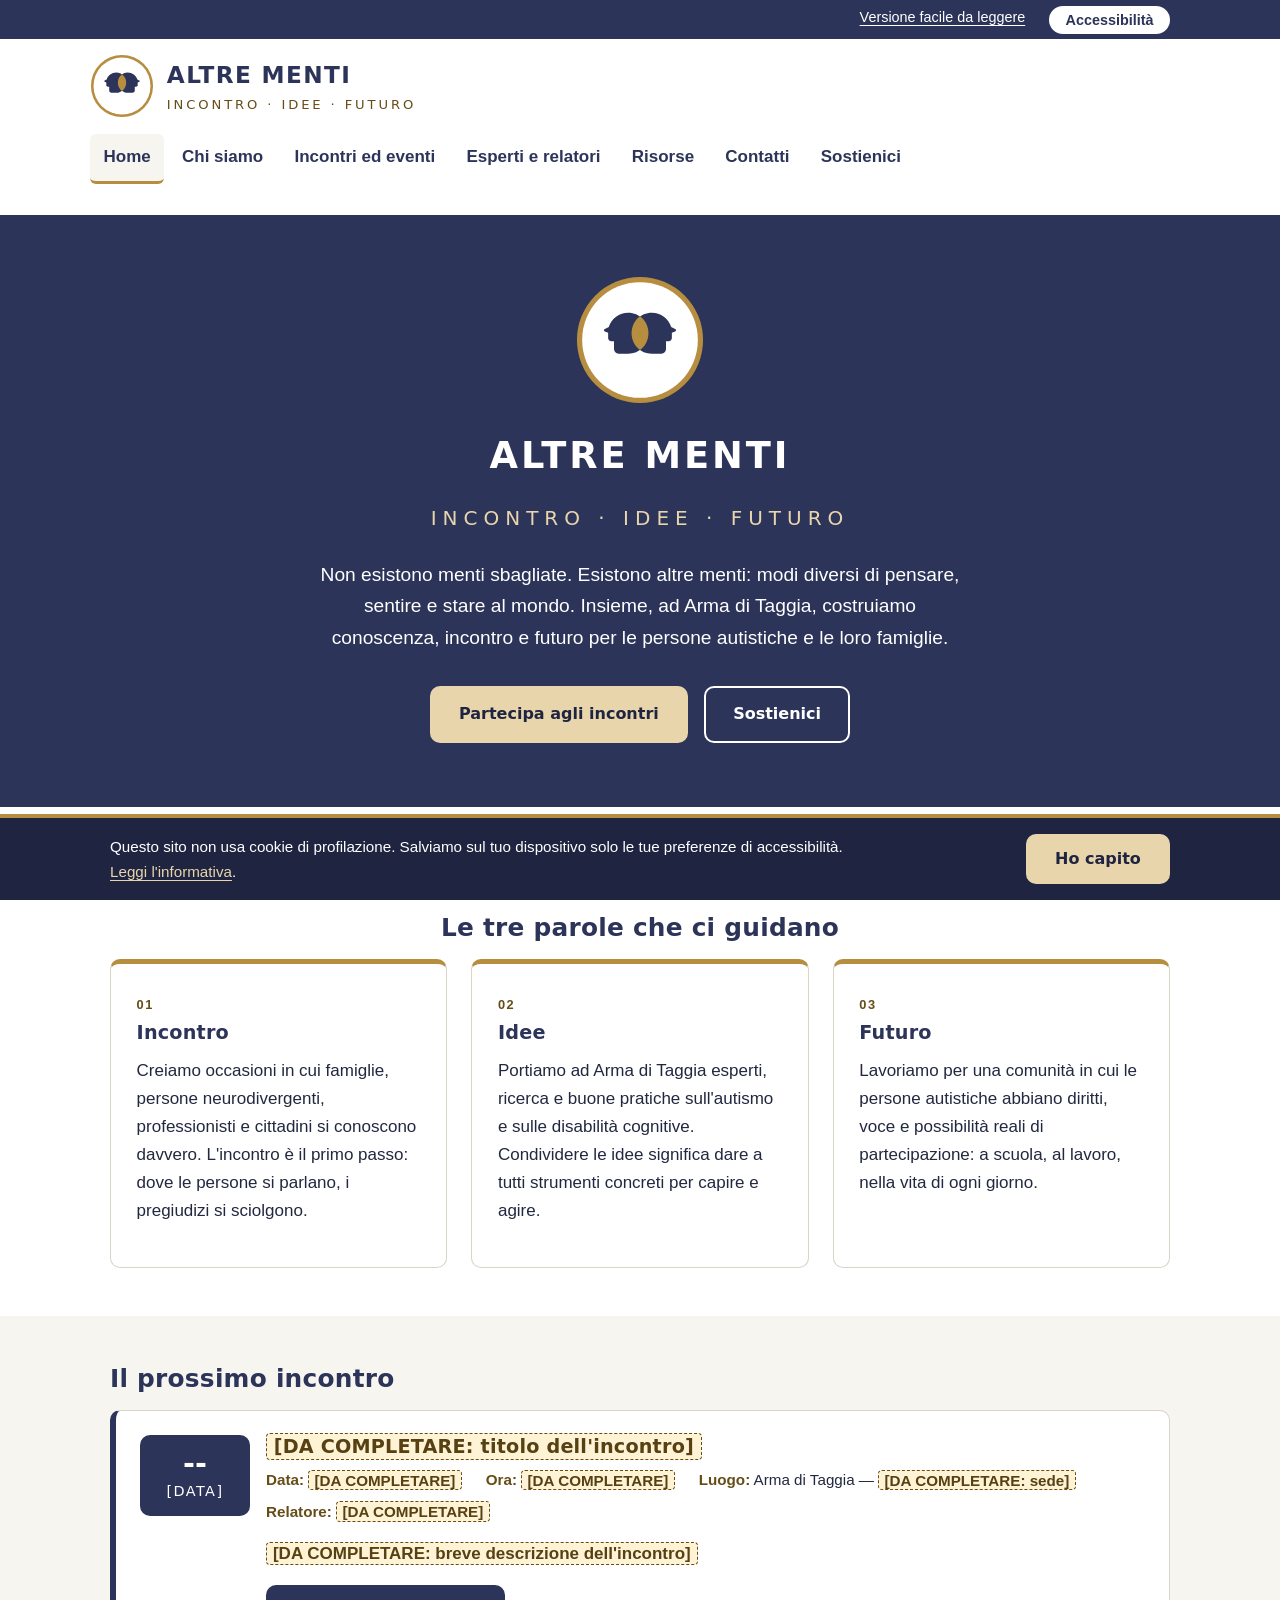
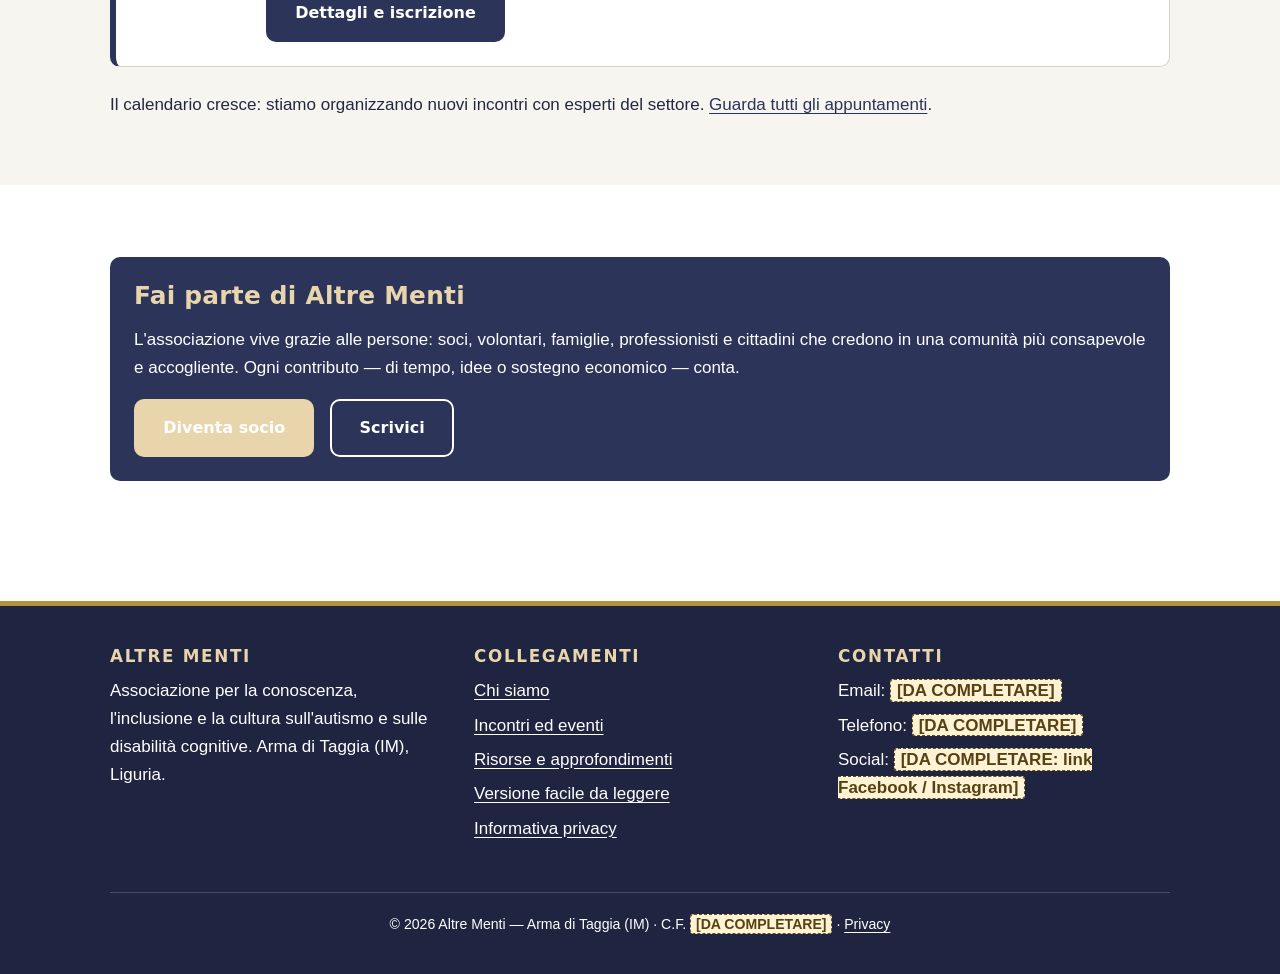
==== index.html @ 9247afe8 "Add files via upload" ====
<!DOCTYPE html>
<html lang="it">
<head>
  <meta charset="UTF-8">
  <meta name="viewport" content="width=device-width, initial-scale=1">
  <title>Altre Menti — Associazione per l'autismo ad Arma di Taggia (Imperia)</title>
  <meta name="description" content="Altre Menti è un'associazione di Arma di Taggia (Imperia, Liguria) che promuove conoscenza, inclusione e cultura sull'autismo e sulle disabilità cognitive. Incontri con esperti, risorse per famiglie, comunità.">
  <link rel="stylesheet" href="assets/style.css">
  <link rel="icon" href="assets/logo.svg" type="image/svg+xml">
  <script type="application/ld+json">
  {
    "@context": "https://schema.org",
    "@type": "NGO",
    "name": "Altre Menti",
    "slogan": "Incontro · Idee · Futuro",
    "description": "Associazione che promuove conoscenza, inclusione e cultura sull'autismo e sulle disabilità cognitive ad Arma di Taggia (Imperia, Liguria).",
    "founder": { "@type": "Person", "name": "Barbara Brugnolo" },
    "address": {
      "@type": "PostalAddress",
      "addressLocality": "Arma di Taggia",
      "addressRegion": "Liguria",
      "postalCode": "18018",
      "addressCountry": "IT"
    },
    "areaServed": ["Arma di Taggia", "Taggia", "Imperia", "Sanremo", "Liguria"],
    "email": "[DA COMPLETARE]",
    "url": "[DA COMPLETARE: indirizzo del sito]"
  }
  </script>
</head>
<body>
<a class="salta-contenuto" href="#contenuto">Salta al contenuto principale</a>

<header class="sito">
  <div class="barra-utilita">
    <div class="contenitore">
      <a href="facile-da-leggere.html">Versione facile da leggere</a>
      <button id="apri-a11y" class="apri-a11y" aria-expanded="false" aria-controls="pannello-a11y">Accessibilità</button>
    </div>
  </div>
  <div class="contenitore intestazione">
    <a class="marchio" href="index.html">
      <img class="logo-header" src="assets/logo.svg" alt="" width="64" height="64">
      <span class="nome">Altre Menti<span class="payoff">Incontro · Idee · Futuro</span></span>
    </a>
    <button id="apri-menu" class="apri-menu" aria-expanded="false" aria-controls="nav-principale">Menu ☰</button>
    <nav id="nav-principale" class="principale" aria-label="Navigazione principale">
      <ul>
        <li><a href="index.html" aria-current="page">Home</a></li>
        <li><a href="chi-siamo.html">Chi siamo</a></li>
        <li><a href="incontri.html">Incontri ed eventi</a></li>
        <li><a href="esperti.html">Esperti e relatori</a></li>
        <li><a href="risorse.html">Risorse</a></li>
        <li><a href="contatti.html">Contatti</a></li>
        <li><a href="sostieni.html">Sostienici</a></li>
      </ul>
    </nav>
  </div>
</header>

<main id="contenuto">

  <section class="hero" aria-labelledby="titolo-hero">
    <div class="contenitore">
      <img src="assets/logo.svg" alt="" width="130" height="130">
      <h1 id="titolo-hero">Altre Menti</h1>
      <p class="payoff-hero">Incontro · Idee · Futuro</p>
      <p class="manifesto">Non esistono menti sbagliate. Esistono altre menti: modi diversi di pensare, sentire e stare al mondo. Insieme, ad Arma di Taggia, costruiamo conoscenza, incontro e futuro per le persone autistiche e le loro famiglie.</p>
      <div class="azioni">
        <a class="btn btn-oro" href="incontri.html">Partecipa agli incontri</a>
        <a class="btn btn-contorno" href="sostieni.html">Sostienici</a>
      </div>
    </div>
  </section>

  <section class="blocco" aria-labelledby="titolo-pilastri">
    <div class="contenitore">
      <div class="divisore" aria-hidden="true"><span></span><span></span><span></span></div>
      <h2 id="titolo-pilastri" style="text-align:center">Le tre parole che ci guidano</h2>
      <div class="griglia-3">
        <article class="scheda">
          <span class="etichetta">01</span>
          <h3>Incontro</h3>
          <p>Creiamo occasioni in cui famiglie, persone neurodivergenti, professionisti e cittadini si conoscono davvero. L'incontro è il primo passo: dove le persone si parlano, i pregiudizi si sciolgono.</p>
        </article>
        <article class="scheda">
          <span class="etichetta">02</span>
          <h3>Idee</h3>
          <p>Portiamo ad Arma di Taggia esperti, ricerca e buone pratiche sull'autismo e sulle disabilità cognitive. Condividere le idee significa dare a tutti strumenti concreti per capire e agire.</p>
        </article>
        <article class="scheda">
          <span class="etichetta">03</span>
          <h3>Futuro</h3>
          <p>Lavoriamo per una comunità in cui le persone autistiche abbiano diritti, voce e possibilità reali di partecipazione: a scuola, al lavoro, nella vita di ogni giorno.</p>
        </article>
      </div>
    </div>
  </section>

  <section class="blocco alterna" aria-labelledby="titolo-prossimo">
    <div class="contenitore">
      <h2 id="titolo-prossimo">Il prossimo incontro</h2>
      <article class="evento">
        <p class="data-evento" aria-hidden="true"><span class="giorno">--</span><span class="mese">[data]</span></p>
        <div>
          <h3><mark class="segnaposto">[DA COMPLETARE: titolo dell'incontro]</mark></h3>
          <ul class="dettagli-evento">
            <li><strong>Data:</strong> <mark class="segnaposto">[DA COMPLETARE]</mark></li>
            <li><strong>Ora:</strong> <mark class="segnaposto">[DA COMPLETARE]</mark></li>
            <li><strong>Luogo:</strong> Arma di Taggia — <mark class="segnaposto">[DA COMPLETARE: sede]</mark></li>
            <li><strong>Relatore:</strong> <mark class="segnaposto">[DA COMPLETARE]</mark></li>
          </ul>
          <p><mark class="segnaposto">[DA COMPLETARE: breve descrizione dell'incontro]</mark></p>
          <a class="btn btn-blu" href="incontri.html">Dettagli e iscrizione</a>
        </div>
      </article>
      <p>Il calendario cresce: stiamo organizzando nuovi incontri con esperti del settore. <a href="incontri.html">Guarda tutti gli appuntamenti</a>.</p>
    </div>
  </section>

  <section class="blocco" aria-labelledby="titolo-cta">
    <div class="contenitore">
      <div class="riquadro-blu">
        <h2 id="titolo-cta">Fai parte di Altre Menti</h2>
        <p>L'associazione vive grazie alle persone: soci, volontari, famiglie, professionisti e cittadini che credono in una comunità più consapevole e accogliente. Ogni contributo — di tempo, idee o sostegno economico — conta.</p>
        <div class="azioni" style="display:flex;gap:1rem;flex-wrap:wrap">
          <a class="btn btn-oro" href="sostieni.html">Diventa socio</a>
          <a class="btn btn-contorno" href="contatti.html">Scrivici</a>
        </div>
      </div>
    </div>
  </section>

</main>

<footer class="sito">
  <div class="contenitore">
    <div class="colonne-footer">
      <div>
        <h2>Altre Menti</h2>
        <p>Associazione per la conoscenza, l'inclusione e la cultura sull'autismo e sulle disabilità cognitive. Arma di Taggia (IM), Liguria.</p>
      </div>
      <div>
        <h2>Collegamenti</h2>
        <ul>
          <li><a href="chi-siamo.html">Chi siamo</a></li>
          <li><a href="incontri.html">Incontri ed eventi</a></li>
          <li><a href="risorse.html">Risorse e approfondimenti</a></li>
          <li><a href="facile-da-leggere.html">Versione facile da leggere</a></li>
          <li><a href="privacy.html">Informativa privacy</a></li>
        </ul>
      </div>
      <div>
        <h2>Contatti</h2>
        <ul>
          <li>Email: <mark class="segnaposto">[DA COMPLETARE]</mark></li>
          <li>Telefono: <mark class="segnaposto">[DA COMPLETARE]</mark></li>
          <li>Social: <mark class="segnaposto">[DA COMPLETARE: link Facebook / Instagram]</mark></li>
        </ul>
      </div>
    </div>
    <p class="legale">© <span class="anno-corrente">2026</span> Altre Menti — Arma di Taggia (IM) · C.F. <mark class="segnaposto">[DA COMPLETARE]</mark> · <a href="privacy.html">Privacy</a></p>
  </div>
</footer>

<div id="pannello-a11y" class="pannello-a11y" role="dialog" aria-label="Impostazioni di accessibilità" hidden tabindex="-1">
  <button id="chiudi-a11y" class="chiudi-a11y" aria-label="Chiudi il pannello accessibilità">✕</button>
  <h2>Accessibilità</h2>
  <p>Regola il sito secondo le tue preferenze. Le scelte vengono ricordate.</p>
  <div class="gruppo" role="group" aria-label="Dimensione del testo">
    <span>Dimensione del testo</span>
    <button class="opzione" data-testo="0" aria-pressed="true">Normale</button>
    <button class="opzione" data-testo="1" aria-pressed="false">Grande</button>
    <button class="opzione" data-testo="2" aria-pressed="false">Molto grande</button>
  </div>
  <div class="gruppo" role="group" aria-label="Contrasto">
    <span>Contrasto</span>
    <button class="opzione" data-contrasto aria-pressed="false">Alto contrasto</button>
  </div>
  <div class="gruppo" role="group" aria-label="Animazioni">
    <span>Animazioni</span>
    <button class="opzione" data-animazioni aria-pressed="false">Riduci animazioni</button>
  </div>
  <p><a href="facile-da-leggere.html">Vai alla versione facile da leggere</a></p>
</div>

<div id="banner-cookie" class="banner-cookie" role="region" aria-label="Informativa cookie" hidden>
  <div class="contenitore">
    <p>Questo sito non usa cookie di profilazione. Salviamo sul tuo dispositivo solo le tue preferenze di accessibilità. <a href="privacy.html">Leggi l'informativa</a>.</p>
    <button id="accetta-cookie" class="btn btn-oro">Ho capito</button>
  </div>
</div>

<script src="assets/main.js"></script>
</body>
</html>
---- assets/style.css ----
/* ============================================================
   ALTRE MENTI — Foglio di stile
   Palette: blu notte #2C3459 · oro #B78D3F · bianco #FFFFFF
   Accessibilità: WCAG 2.1 AA, contrasto testo AAA.
   Nota: nessun webfont esterno (velocità + privacy).
   ============================================================ */

:root {
  --blu: #2C3459;
  --blu-scuro: #1F2540;
  --oro: #B78D3F;          /* solo decorativo o testo grande su blu */
  --oro-testo: #664C17;    /* variante scura per testo: ≥7:1 anche su --carta (AAA) */
  --bianco: #FFFFFF;
  --carta: #F7F5F0;
  --testo: #22283F;        /* contrasto su bianco ≈ 13:1 (AAA) */
  --testo-inverso: #FFFFFF;
  --bordo: #D8D4CA;
  --errore: #A4232B;
  --ok: #1E6B3A;
  --focus: #B78D3F;
  --font-titoli: "Avenir Next", "Montserrat", "Century Gothic", "Segoe UI", system-ui, sans-serif;
  --font-testo: -apple-system, BlinkMacSystemFont, "Segoe UI", Roboto, "Helvetica Neue", Arial, sans-serif;
  --raggio: 10px;
}

/* ---------- Preferenze di accessibilità (classi su <html>) ---------- */
html.font-grande { font-size: 115%; }
html.font-molto-grande { font-size: 130%; }

html.alto-contrasto {
  --blu: #000000;
  --blu-scuro: #000000;
  --oro: #6B4E12;
  --oro-testo: #5A420E;
  --carta: #FFFFFF;
  --testo: #000000;
  --bordo: #000000;
  --focus: #0000CC;
}
html.alto-contrasto a { text-decoration: underline; }
html.alto-contrasto img.logo-header { filter: grayscale(1) contrast(1.4); }

html.riduci-animazioni *,
html.riduci-animazioni *::before,
html.riduci-animazioni *::after {
  animation: none !important;
  transition: none !important;
  scroll-behavior: auto !important;
}
@media (prefers-reduced-motion: reduce) {
  *, *::before, *::after {
    animation: none !important;
    transition: none !important;
    scroll-behavior: auto !important;
  }
}

/* ---------- Base ---------- */
* { box-sizing: border-box; margin: 0; padding: 0; }
html { scroll-behavior: smooth; }
body {
  font-family: var(--font-testo);
  font-size: 1.0625rem;
  line-height: 1.65;
  color: var(--testo);
  background: var(--bianco);
}
h1, h2, h3, h4 {
  font-family: var(--font-titoli);
  color: var(--blu);
  line-height: 1.25;
  margin-bottom: 0.6em;
  letter-spacing: 0.01em;
}
h1 { font-size: 2rem; }
h2 { font-size: 1.55rem; }
h3 { font-size: 1.2rem; }
p, ul, ol { margin-bottom: 1em; }
main ul, main ol { padding-left: 1.4em; }
a { color: var(--blu); text-underline-offset: 3px; }
a:hover { color: var(--oro-testo); }
img { max-width: 100%; height: auto; }
strong { color: var(--blu); }

/* Focus visibile ovunque (tastiera) */
:focus-visible {
  outline: 3px solid var(--focus);
  outline-offset: 3px;
  border-radius: 2px;
}

/* Solo screen reader */
.sr-only {
  position: absolute; width: 1px; height: 1px;
  padding: 0; margin: -1px; overflow: hidden;
  clip: rect(0 0 0 0); white-space: nowrap; border: 0;
}

/* Salta al contenuto */
.salta-contenuto {
  position: absolute; left: -9999px; top: 0;
  background: var(--blu); color: var(--bianco);
  padding: 0.8em 1.2em; z-index: 200; border-radius: 0 0 var(--raggio) 0;
}
.salta-contenuto:focus { left: 0; }

.contenitore { max-width: 1100px; margin: 0 auto; padding: 0 1.25rem; }

/* ---------- Header ---------- */
header.sito {
  background: var(--bianco);
  border-bottom: 4px solid var(--blu);
}
.barra-utilita {
  background: var(--blu);
  color: var(--bianco);
  font-size: 0.9rem;
  padding: 0.35rem 0;
}
.barra-utilita .contenitore {
  display: flex; justify-content: flex-end; gap: 1.5rem; flex-wrap: wrap;
}
.barra-utilita a { color: var(--bianco); }
.barra-utilita a:hover { color: #E8D5AC; }

.intestazione {
  display: flex; align-items: center; justify-content: space-between;
  gap: 1rem; padding: 0.9rem 0; flex-wrap: wrap;
}
.marchio { display: flex; align-items: center; gap: 0.8rem; text-decoration: none; }
.marchio img { width: 64px; height: 64px; }
.marchio .nome {
  font-family: var(--font-titoli); font-weight: 700;
  font-size: 1.45rem; color: var(--blu); letter-spacing: 0.06em;
  text-transform: uppercase;
}
.marchio .payoff {
  display: block; font-size: 0.82rem; letter-spacing: 0.22em;
  color: var(--oro-testo); text-transform: uppercase; font-weight: 500;
}

/* Navigazione */
nav.principale ul {
  list-style: none; display: flex; gap: 0.25rem; flex-wrap: wrap;
}
nav.principale a {
  display: block; padding: 0.6rem 0.85rem;
  text-decoration: none; font-weight: 600; color: var(--blu);
  border-radius: 6px; border-bottom: 3px solid transparent;
}
nav.principale a:hover { background: var(--carta); }
nav.principale a[aria-current="page"] {
  border-bottom-color: var(--oro);
  background: var(--carta);
}
.apri-menu {
  display: none;
  background: var(--blu); color: var(--bianco);
  border: none; font-size: 1rem; font-weight: 600;
  padding: 0.7rem 1.1rem; border-radius: var(--raggio); cursor: pointer;
}

@media (max-width: 820px) {
  .apri-menu { display: inline-block; }
  nav.principale { display: none; width: 100%; }
  nav.principale.aperto { display: block; }
  nav.principale ul { flex-direction: column; gap: 0; padding-bottom: 0.75rem; }
  nav.principale a { padding: 0.85rem 0.5rem; border-bottom: 1px solid var(--bordo); }
}

/* ---------- Hero ---------- */
.hero {
  background: var(--blu);
  color: var(--bianco);
  text-align: center;
  padding: 3.5rem 0 4rem;
}
.hero img { width: 130px; height: 130px; margin-bottom: 1.2rem; }
.hero h1 { color: var(--bianco); font-size: 2.3rem; text-transform: uppercase; letter-spacing: 0.08em; }
.hero .payoff-hero {
  color: #E8D5AC; /* oro chiaro: contrasto su blu ≈ 9:1 */
  font-family: var(--font-titoli);
  font-size: 1.25rem; letter-spacing: 0.3em; text-transform: uppercase;
  margin-bottom: 1.5rem;
}
.hero .manifesto {
  max-width: 640px; margin: 0 auto 2rem; font-size: 1.2rem;
}
.hero .azioni { display: flex; gap: 1rem; justify-content: center; flex-wrap: wrap; }

/* ---------- Bottoni ---------- */
.btn {
  display: inline-block; padding: 0.85rem 1.7rem;
  font-family: var(--font-titoli); font-weight: 700; font-size: 1rem;
  text-decoration: none; border-radius: var(--raggio);
  border: 2px solid transparent; cursor: pointer;
}
.btn-oro { background: #E8D5AC; color: var(--blu-scuro); }         /* su sfondo blu */
.btn-oro:hover { background: var(--bianco); color: var(--blu); }
.btn-blu { background: var(--blu); color: var(--bianco); }
.btn-blu:hover { background: var(--blu-scuro); color: var(--bianco); }
.btn-contorno { background: transparent; color: var(--bianco); border-color: var(--bianco); }
.btn-contorno:hover { background: var(--bianco); color: var(--blu); }
.btn-contorno-blu { background: transparent; color: var(--blu); border-color: var(--blu); }
.btn-contorno-blu:hover { background: var(--blu); color: var(--bianco); }

/* ---------- Sezioni ---------- */
section.blocco { padding: 3rem 0; }
section.blocco.alterna { background: var(--carta); }
.intro-sezione { max-width: 700px; margin-bottom: 2rem; }

/* Divisore "lente" — il motivo dell'intersezione del logo */
.divisore {
  display: flex; justify-content: center; gap: 0.6rem;
  padding: 0.5rem 0 1.5rem;
}
.divisore span {
  width: 14px; height: 26px;
  background: var(--oro);
  border-radius: 50% / 50%;
  clip-path: polygon(50% 0%, 93% 25%, 93% 75%, 50% 100%, 7% 75%, 7% 25%);
  opacity: 0.85;
}
.divisore span:nth-child(2) { background: var(--blu); }

/* Griglia tre colonne (Incontro / Idee / Futuro) */
.griglia-3 { display: grid; gap: 1.5rem; grid-template-columns: 1fr; }
@media (min-width: 720px) { .griglia-3 { grid-template-columns: repeat(3, 1fr); } }
.griglia-2 { display: grid; gap: 1.5rem; grid-template-columns: 1fr; }
@media (min-width: 720px) { .griglia-2 { grid-template-columns: repeat(2, 1fr); } }

.scheda {
  background: var(--bianco);
  border: 1px solid var(--bordo);
  border-top: 5px solid var(--oro);
  border-radius: var(--raggio);
  padding: 1.6rem;
}
section.alterna .scheda { background: var(--bianco); }
.scheda h3 { margin-top: 0; }
.scheda .etichetta {
  display: inline-block; font-size: 0.8rem; font-weight: 700;
  letter-spacing: 0.12em; text-transform: uppercase;
  color: var(--oro-testo); margin-bottom: 0.4rem;
}

/* ---------- Eventi ---------- */
.evento {
  background: var(--bianco);
  border: 1px solid var(--bordo);
  border-left: 6px solid var(--blu);
  border-radius: var(--raggio);
  padding: 1.5rem;
  margin-bottom: 1.5rem;
  display: grid; gap: 1rem;
  grid-template-columns: 1fr;
}
@media (min-width: 720px) { .evento { grid-template-columns: 110px 1fr; } }
.evento.archivio { border-left-color: var(--bordo); }
.data-evento {
  background: var(--blu); color: var(--bianco);
  border-radius: var(--raggio); text-align: center;
  padding: 0.8rem 0.5rem; align-self: start;
  font-family: var(--font-titoli);
}
.evento.archivio .data-evento { background: #5A6180; }
.data-evento .giorno { display: block; font-size: 1.8rem; font-weight: 700; line-height: 1.1; }
.data-evento .mese { display: block; font-size: 0.9rem; text-transform: uppercase; letter-spacing: 0.1em; }
.evento h3 { margin-bottom: 0.3rem; }
.dettagli-evento {
  list-style: none; padding: 0; margin: 0.5rem 0 1rem;
  display: flex; flex-wrap: wrap; gap: 0.4rem 1.5rem; font-size: 0.95rem;
}
.dettagli-evento li strong { color: var(--oro-testo); }
.segnaposto {
  background: #FFF3D6; border: 1px dashed var(--oro-testo);
  color: #574112; padding: 0.05em 0.35em; border-radius: 4px;
  font-weight: 600; font-style: normal;
}
html.alto-contrasto .segnaposto { background: #FFFFFF; color: #000000; border-color: #000000; }

/* ---------- Moduli / form ---------- */
form.modulo { max-width: 620px; }
.campo { margin-bottom: 1.25rem; }
.campo label { display: block; font-weight: 600; color: var(--blu); margin-bottom: 0.35rem; }
.campo .aiuto { font-size: 0.9rem; color: #4A5068; margin-bottom: 0.35rem; }
.campo input, .campo select, .campo textarea {
  width: 100%; padding: 0.8rem; font: inherit;
  border: 2px solid var(--blu); border-radius: 6px;
  background: var(--bianco); color: var(--testo);
}
.campo input:focus, .campo select:focus, .campo textarea:focus {
  outline: 3px solid var(--focus); outline-offset: 2px;
}
.campo-scelta { display: flex; align-items: flex-start; gap: 0.6rem; margin-bottom: 1.25rem; }
.campo-scelta input { width: 1.35rem; height: 1.35rem; margin-top: 0.2rem; flex: none; }
fieldset {
  border: 1px solid var(--bordo); border-radius: var(--raggio);
  padding: 1rem 1.25rem; margin-bottom: 1.25rem;
}
legend { font-weight: 700; color: var(--blu); padding: 0 0.5rem; }
.messaggio-ok {
  background: #E5F2E9; border: 2px solid var(--ok); color: #14401F;
  padding: 1rem 1.25rem; border-radius: var(--raggio); margin-top: 1rem;
}

/* ---------- Pannello Accessibilità ---------- */
.apri-a11y {
  background: var(--bianco); color: var(--blu);
  border: 2px solid var(--bianco); border-radius: 999px;
  font-weight: 700; font-size: 0.9rem; padding: 0.25rem 0.9rem; cursor: pointer;
}
.apri-a11y:hover { background: #E8D5AC; border-color: #E8D5AC; }
.pannello-a11y {
  position: fixed; top: 0; right: 0; bottom: 0;
  width: min(340px, 92vw);
  background: var(--bianco); color: var(--testo);
  border-left: 5px solid var(--oro);
  box-shadow: -4px 0 20px rgba(0,0,0,0.25);
  padding: 1.5rem; z-index: 300; overflow-y: auto;
}
.pannello-a11y[hidden] { display: none; }
.pannello-a11y h2 { font-size: 1.2rem; }
.pannello-a11y .gruppo { margin-bottom: 1.5rem; }
.pannello-a11y .gruppo > span { display: block; font-weight: 700; color: var(--blu); margin-bottom: 0.5rem; }
.pannello-a11y button.opzione {
  font: inherit; padding: 0.55rem 0.9rem; margin: 0 0.4rem 0.4rem 0;
  border: 2px solid var(--blu); background: var(--bianco); color: var(--blu);
  border-radius: 6px; cursor: pointer; font-weight: 600;
}
.pannello-a11y button.opzione[aria-pressed="true"] {
  background: var(--blu); color: var(--bianco);
}
.chiudi-a11y {
  position: absolute; top: 0.9rem; right: 0.9rem;
  background: var(--blu); color: var(--bianco); border: none;
  width: 2.3rem; height: 2.3rem; border-radius: 50%;
  font-size: 1.1rem; font-weight: 700; cursor: pointer;
}

/* ---------- Cookie banner ---------- */
.banner-cookie {
  position: fixed; left: 0; right: 0; bottom: 0;
  background: var(--blu-scuro); color: var(--bianco);
  padding: 1rem 0; z-index: 250;
  border-top: 4px solid var(--oro);
}
.banner-cookie[hidden] { display: none; }
.banner-cookie .contenitore {
  display: flex; gap: 1rem; align-items: center; justify-content: space-between; flex-wrap: wrap;
}
.banner-cookie p { margin: 0; font-size: 0.95rem; max-width: 46rem; }
.banner-cookie a { color: #E8D5AC; }

/* ---------- Riquadri informativi ---------- */
.riquadro {
  background: var(--carta); border-left: 6px solid var(--oro);
  padding: 1.25rem 1.5rem; border-radius: 0 var(--raggio) var(--raggio) 0;
  margin: 1.5rem 0;
}
.riquadro-blu {
  background: var(--blu); color: var(--bianco);
  padding: 1.5rem; border-radius: var(--raggio); margin: 1.5rem 0;
}
.riquadro-blu h2, .riquadro-blu h3, .riquadro-blu strong { color: #E8D5AC; }
.riquadro-blu a { color: var(--bianco); }

/* FAQ (details/summary) */
details.faq {
  border: 1px solid var(--bordo); border-radius: var(--raggio);
  margin-bottom: 0.9rem; background: var(--bianco);
}
details.faq summary {
  padding: 1rem 1.25rem; font-weight: 700; color: var(--blu);
  cursor: pointer; list-style-position: inside;
}
details.faq summary:hover { background: var(--carta); }
details.faq .risposta { padding: 0 1.25rem 1rem; }

/* Tabelle */
table { border-collapse: collapse; width: 100%; margin-bottom: 1.5rem; }
caption { text-align: left; font-weight: 700; color: var(--blu); padding-bottom: 0.5rem; }
th, td { border: 1px solid var(--bordo); padding: 0.7rem 0.9rem; text-align: left; }
th { background: var(--blu); color: var(--bianco); }

/* ---------- Footer ---------- */
footer.sito {
  background: var(--blu-scuro); color: var(--bianco);
  padding: 2.5rem 0 1.5rem; margin-top: 3rem;
  border-top: 5px solid var(--oro);
}
footer.sito h2 { color: #E8D5AC; font-size: 1.05rem; text-transform: uppercase; letter-spacing: 0.1em; }
footer.sito a { color: var(--bianco); }
footer.sito a:hover { color: #E8D5AC; }
.colonne-footer { display: grid; gap: 2rem; grid-template-columns: 1fr; margin-bottom: 2rem; }
@media (min-width: 720px) { .colonne-footer { grid-template-columns: repeat(3, 1fr); } }
footer.sito ul { list-style: none; padding: 0; }
footer.sito li { margin-bottom: 0.4rem; }
.legale { border-top: 1px solid #454C6E; padding-top: 1.25rem; font-size: 0.88rem; text-align: center; }

/* Mappa responsive */
.mappa { width: 100%; aspect-ratio: 16 / 10; border: 2px solid var(--blu); border-radius: var(--raggio); }

/* Pagina interna: titolo */
.testata-pagina {
  background: var(--carta); padding: 2.2rem 0;
  border-bottom: 4px solid var(--oro);
}
.testata-pagina h1 { margin-bottom: 0.3rem; }
.testata-pagina p { margin: 0; max-width: 700px; }
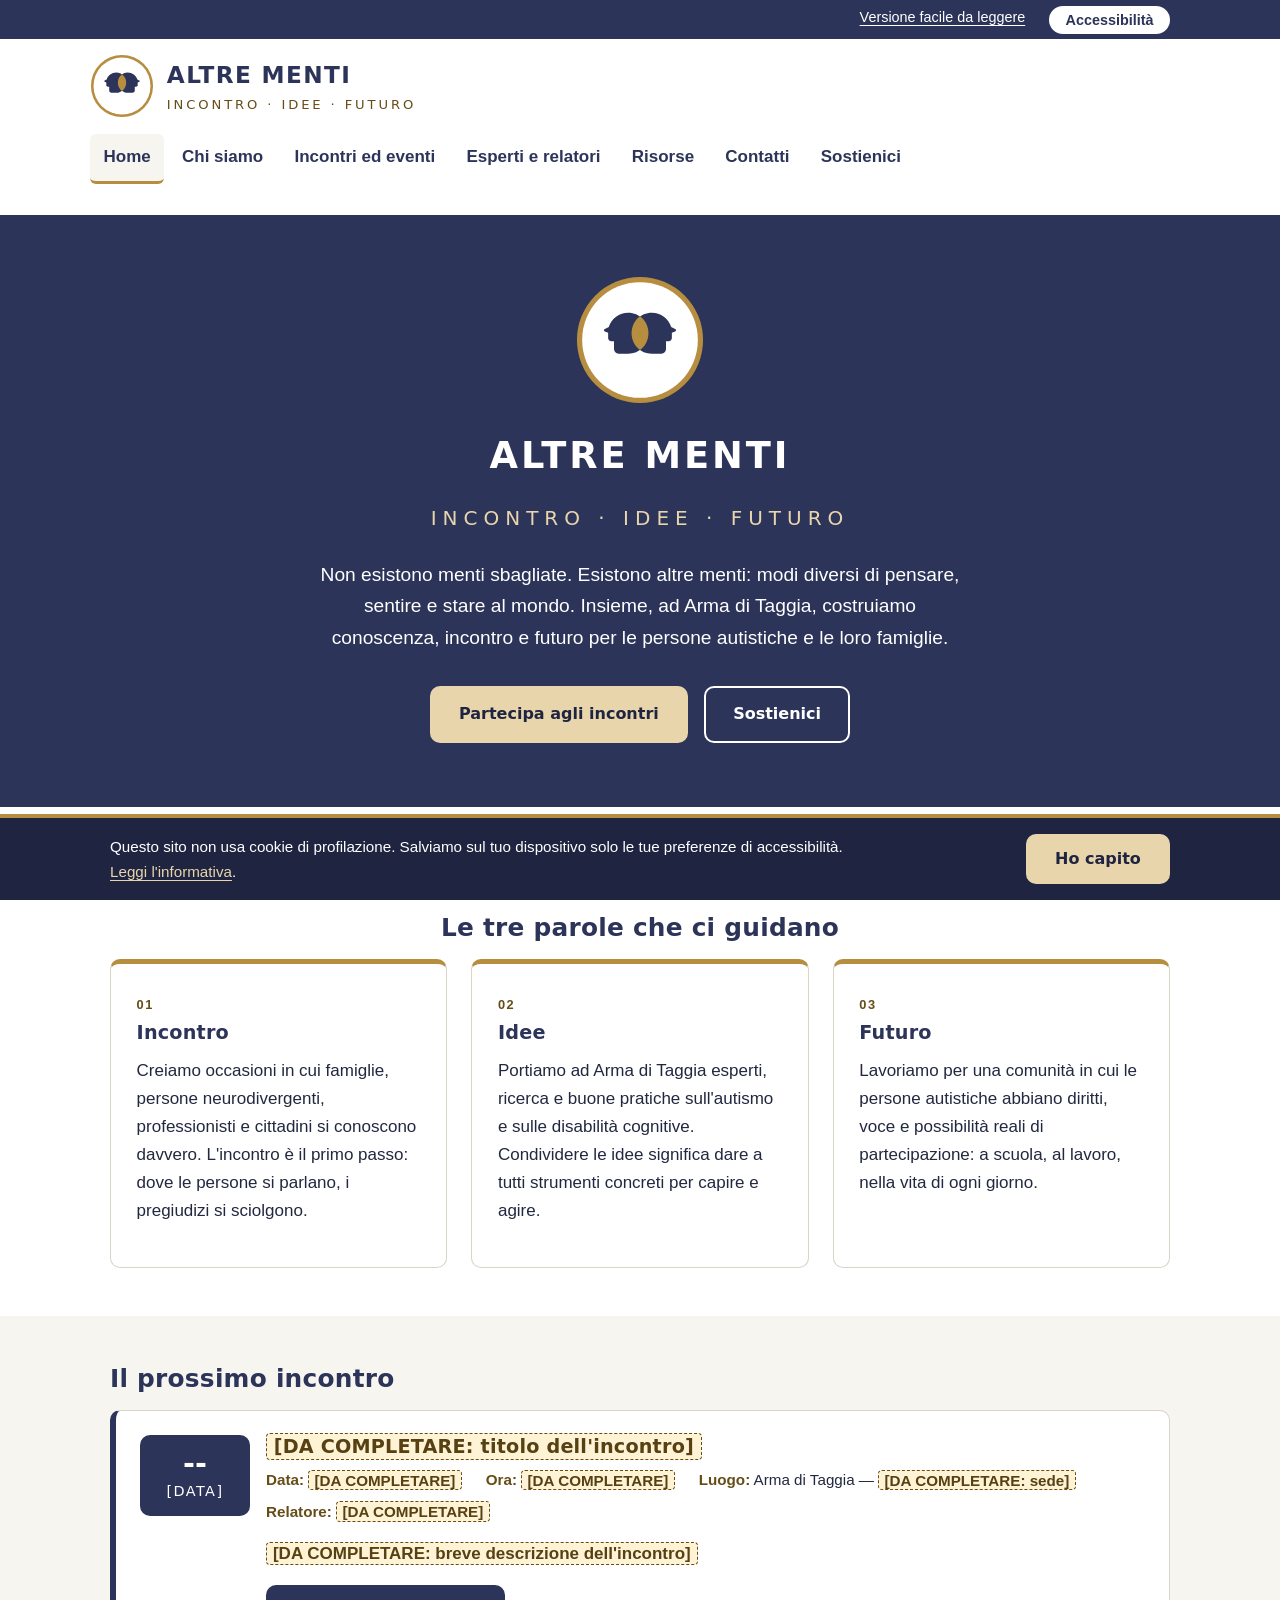
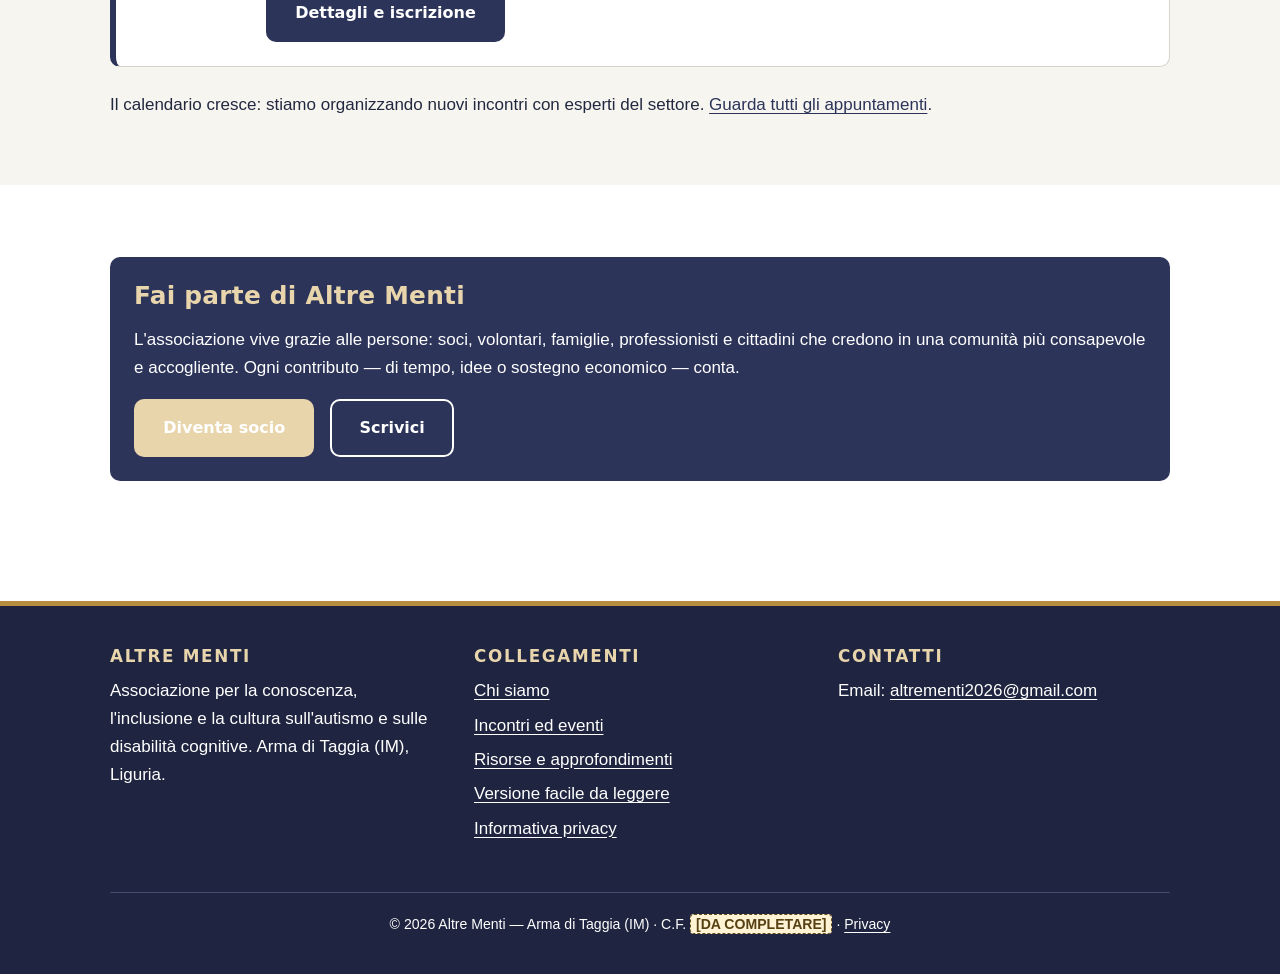
==== commit 8e7c958b: "Add files via upload" ====
--- a/index.html
+++ b/index.html
@@ -15,15 +15,8 @@
     "slogan": "Incontro · Idee · Futuro",
     "description": "Associazione che promuove conoscenza, inclusione e cultura sull'autismo e sulle disabilità cognitive ad Arma di Taggia (Imperia, Liguria).",
     "founder": { "@type": "Person", "name": "Barbara Brugnolo" },
-    "address": {
-      "@type": "PostalAddress",
-      "addressLocality": "Arma di Taggia",
-      "addressRegion": "Liguria",
-      "postalCode": "18018",
-      "addressCountry": "IT"
-    },
     "areaServed": ["Arma di Taggia", "Taggia", "Imperia", "Sanremo", "Liguria"],
-    "email": "[DA COMPLETARE]",
+    "email": "altrementi2026@gmail.com",
     "url": "[DA COMPLETARE: indirizzo del sito]"
   }
   </script>
@@ -153,9 +146,7 @@
       <div>
         <h2>Contatti</h2>
         <ul>
-          <li>Email: <mark class="segnaposto">[DA COMPLETARE]</mark></li>
-          <li>Telefono: <mark class="segnaposto">[DA COMPLETARE]</mark></li>
-          <li>Social: <mark class="segnaposto">[DA COMPLETARE: link Facebook / Instagram]</mark></li>
+          <li>Email: <a href="mailto:altrementi2026@gmail.com">altrementi2026@gmail.com</a></li>
         </ul>
       </div>
     </div>
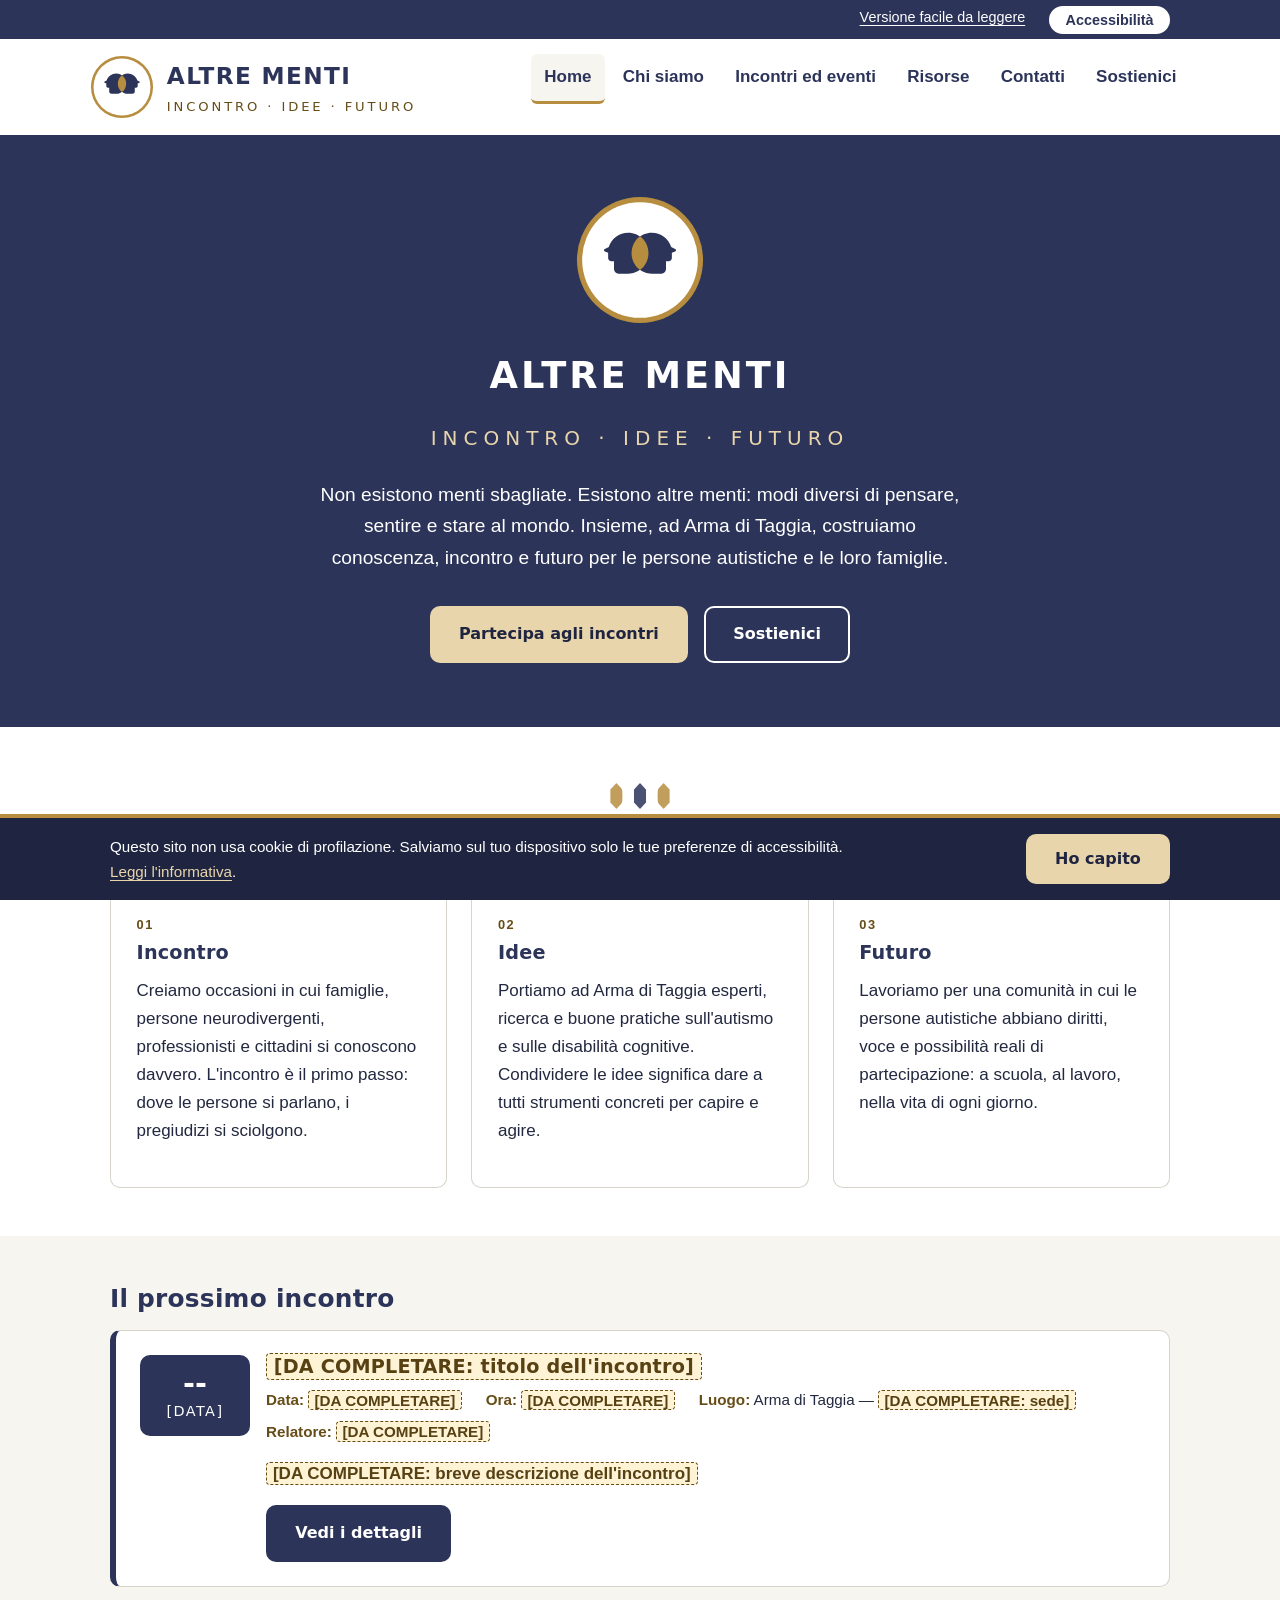
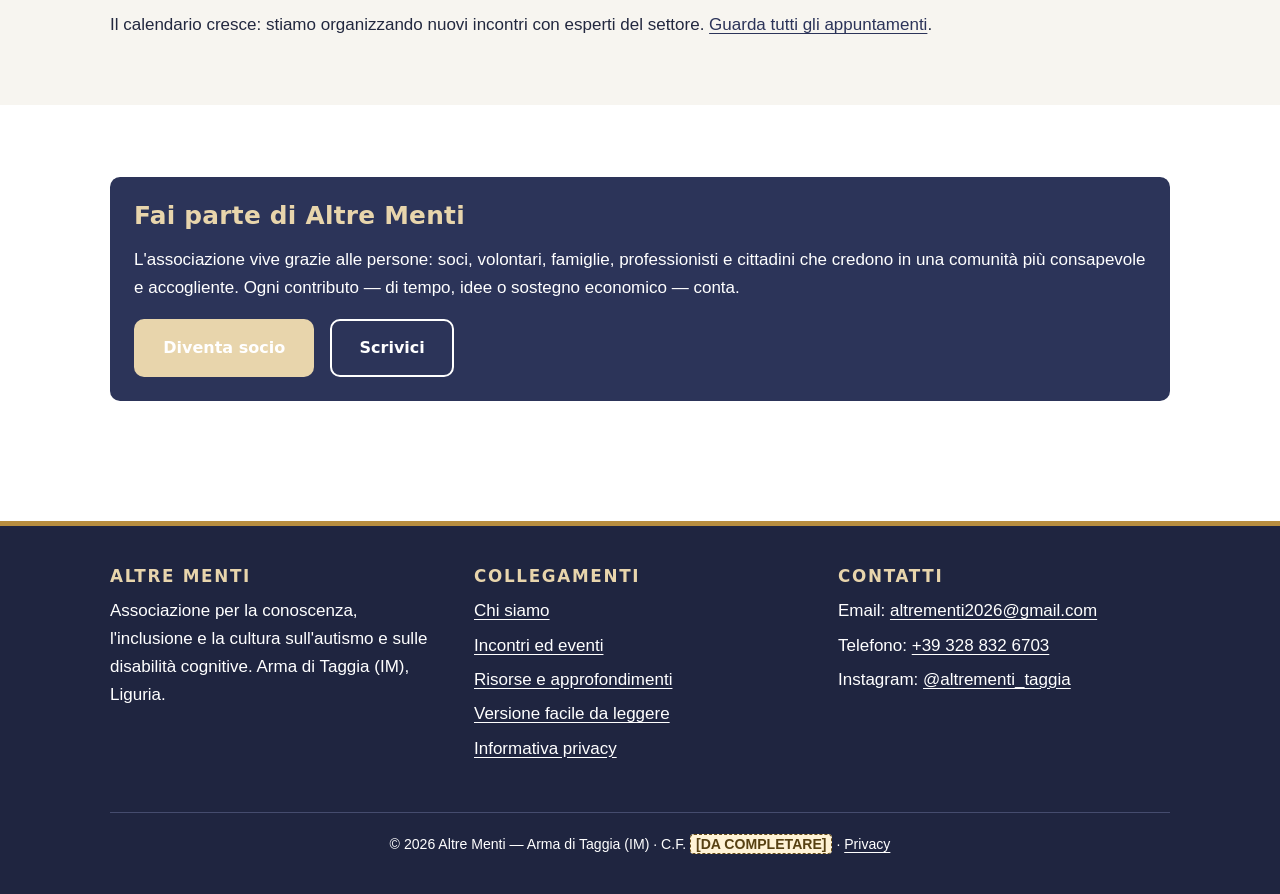
==== commit 9c4108af: "Add files via upload" ====
--- a/index.html
+++ b/index.html
@@ -42,7 +42,6 @@
         <li><a href="index.html" aria-current="page">Home</a></li>
         <li><a href="chi-siamo.html">Chi siamo</a></li>
         <li><a href="incontri.html">Incontri ed eventi</a></li>
-        <li><a href="esperti.html">Esperti e relatori</a></li>
         <li><a href="risorse.html">Risorse</a></li>
         <li><a href="contatti.html">Contatti</a></li>
         <li><a href="sostieni.html">Sostienici</a></li>
@@ -104,7 +103,7 @@
             <li><strong>Relatore:</strong> <mark class="segnaposto">[DA COMPLETARE]</mark></li>
           </ul>
           <p><mark class="segnaposto">[DA COMPLETARE: breve descrizione dell'incontro]</mark></p>
-          <a class="btn btn-blu" href="incontri.html">Dettagli e iscrizione</a>
+          <a class="btn btn-blu" href="incontri.html">Vedi i dettagli</a>
         </div>
       </article>
       <p>Il calendario cresce: stiamo organizzando nuovi incontri con esperti del settore. <a href="incontri.html">Guarda tutti gli appuntamenti</a>.</p>
@@ -147,6 +146,8 @@
         <h2>Contatti</h2>
         <ul>
           <li>Email: <a href="mailto:altrementi2026@gmail.com">altrementi2026@gmail.com</a></li>
+          <li>Telefono: <a href="tel:+393288326703">+39 328 832 6703</a></li>
+          <li>Instagram: <a href="https://www.instagram.com/altrementi_taggia">@altrementi_taggia</a></li>
         </ul>
       </div>
     </div>
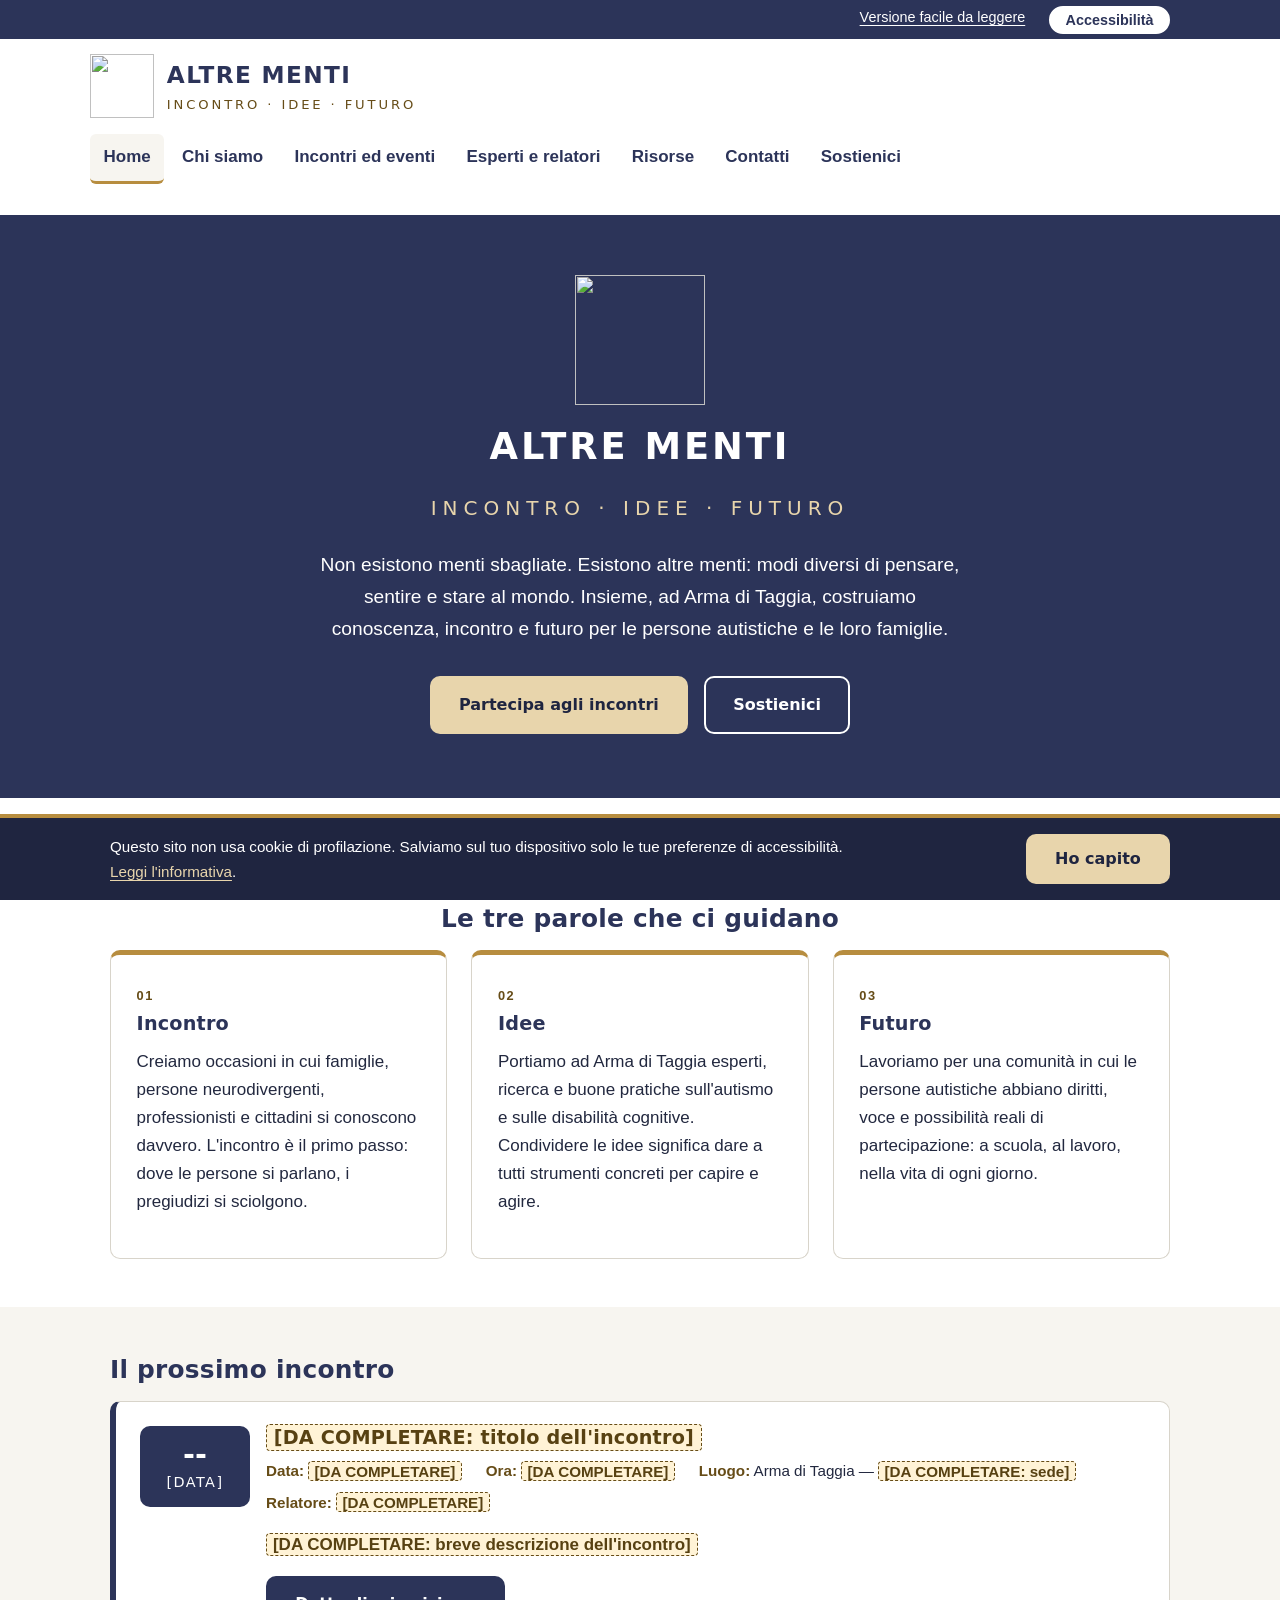
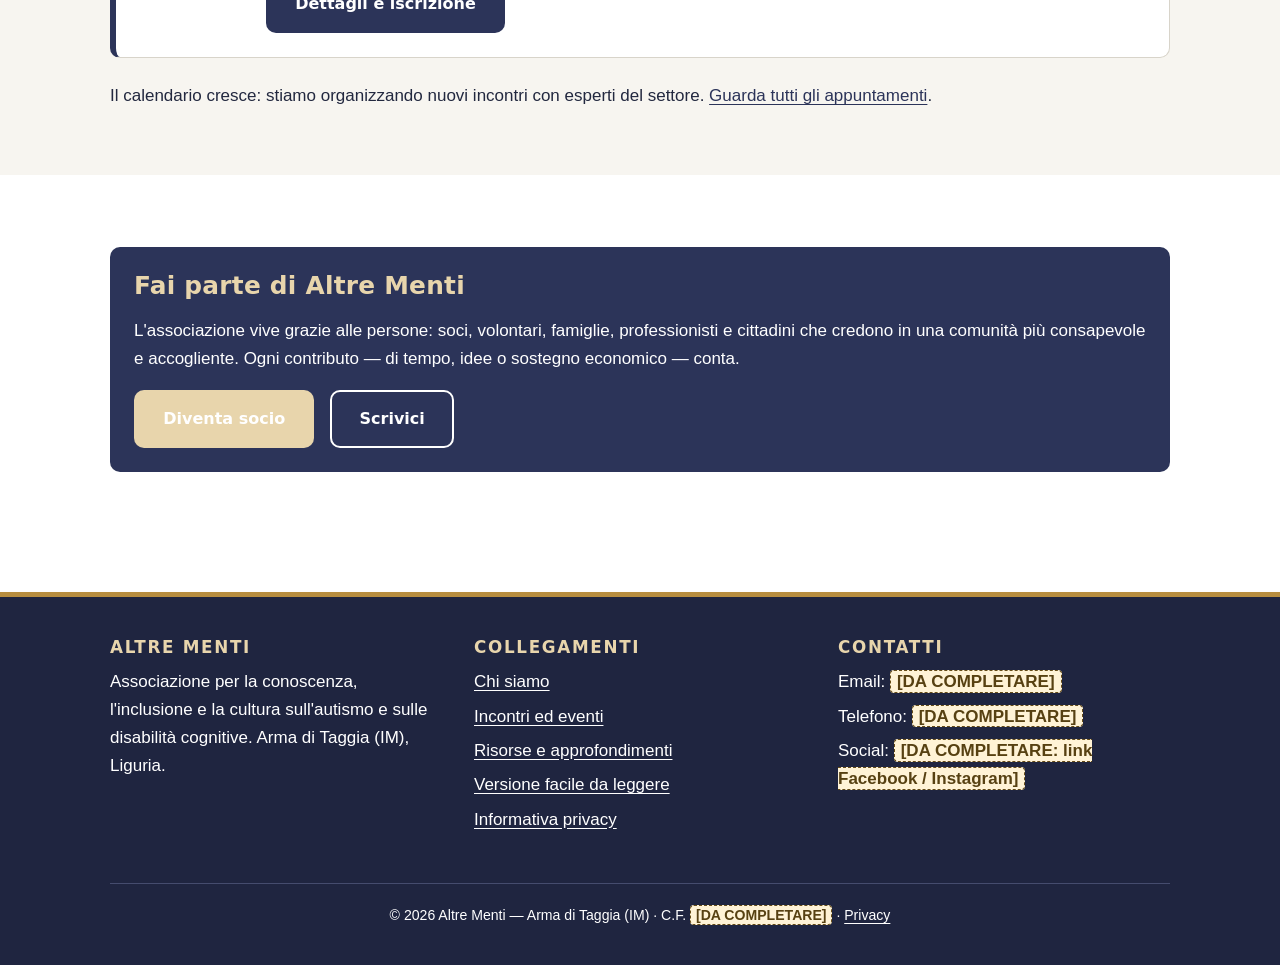
==== commit f097e875: "Add files via upload" ====
--- a/index.html
+++ b/index.html
@@ -15,8 +15,15 @@
     "slogan": "Incontro · Idee · Futuro",
     "description": "Associazione che promuove conoscenza, inclusione e cultura sull'autismo e sulle disabilità cognitive ad Arma di Taggia (Imperia, Liguria).",
     "founder": { "@type": "Person", "name": "Barbara Brugnolo" },
+    "address": {
+      "@type": "PostalAddress",
+      "addressLocality": "Arma di Taggia",
+      "addressRegion": "Liguria",
+      "postalCode": "18018",
+      "addressCountry": "IT"
+    },
     "areaServed": ["Arma di Taggia", "Taggia", "Imperia", "Sanremo", "Liguria"],
-    "email": "altrementi2026@gmail.com",
+    "email": "[DA COMPLETARE]",
     "url": "[DA COMPLETARE: indirizzo del sito]"
   }
   </script>
@@ -42,6 +49,7 @@
         <li><a href="index.html" aria-current="page">Home</a></li>
         <li><a href="chi-siamo.html">Chi siamo</a></li>
         <li><a href="incontri.html">Incontri ed eventi</a></li>
+        <li><a href="esperti.html">Esperti e relatori</a></li>
         <li><a href="risorse.html">Risorse</a></li>
         <li><a href="contatti.html">Contatti</a></li>
         <li><a href="sostieni.html">Sostienici</a></li>
@@ -103,7 +111,7 @@
             <li><strong>Relatore:</strong> <mark class="segnaposto">[DA COMPLETARE]</mark></li>
           </ul>
           <p><mark class="segnaposto">[DA COMPLETARE: breve descrizione dell'incontro]</mark></p>
-          <a class="btn btn-blu" href="incontri.html">Vedi i dettagli</a>
+          <a class="btn btn-blu" href="incontri.html">Dettagli e iscrizione</a>
         </div>
       </article>
       <p>Il calendario cresce: stiamo organizzando nuovi incontri con esperti del settore. <a href="incontri.html">Guarda tutti gli appuntamenti</a>.</p>
@@ -145,9 +153,9 @@
       <div>
         <h2>Contatti</h2>
         <ul>
-          <li>Email: <a href="mailto:altrementi2026@gmail.com">altrementi2026@gmail.com</a></li>
-          <li>Telefono: <a href="tel:+393288326703">+39 328 832 6703</a></li>
-          <li>Instagram: <a href="https://www.instagram.com/altrementi_taggia">@altrementi_taggia</a></li>
+          <li>Email: <mark class="segnaposto">[DA COMPLETARE]</mark></li>
+          <li>Telefono: <mark class="segnaposto">[DA COMPLETARE]</mark></li>
+          <li>Social: <mark class="segnaposto">[DA COMPLETARE: link Facebook / Instagram]</mark></li>
         </ul>
       </div>
     </div>
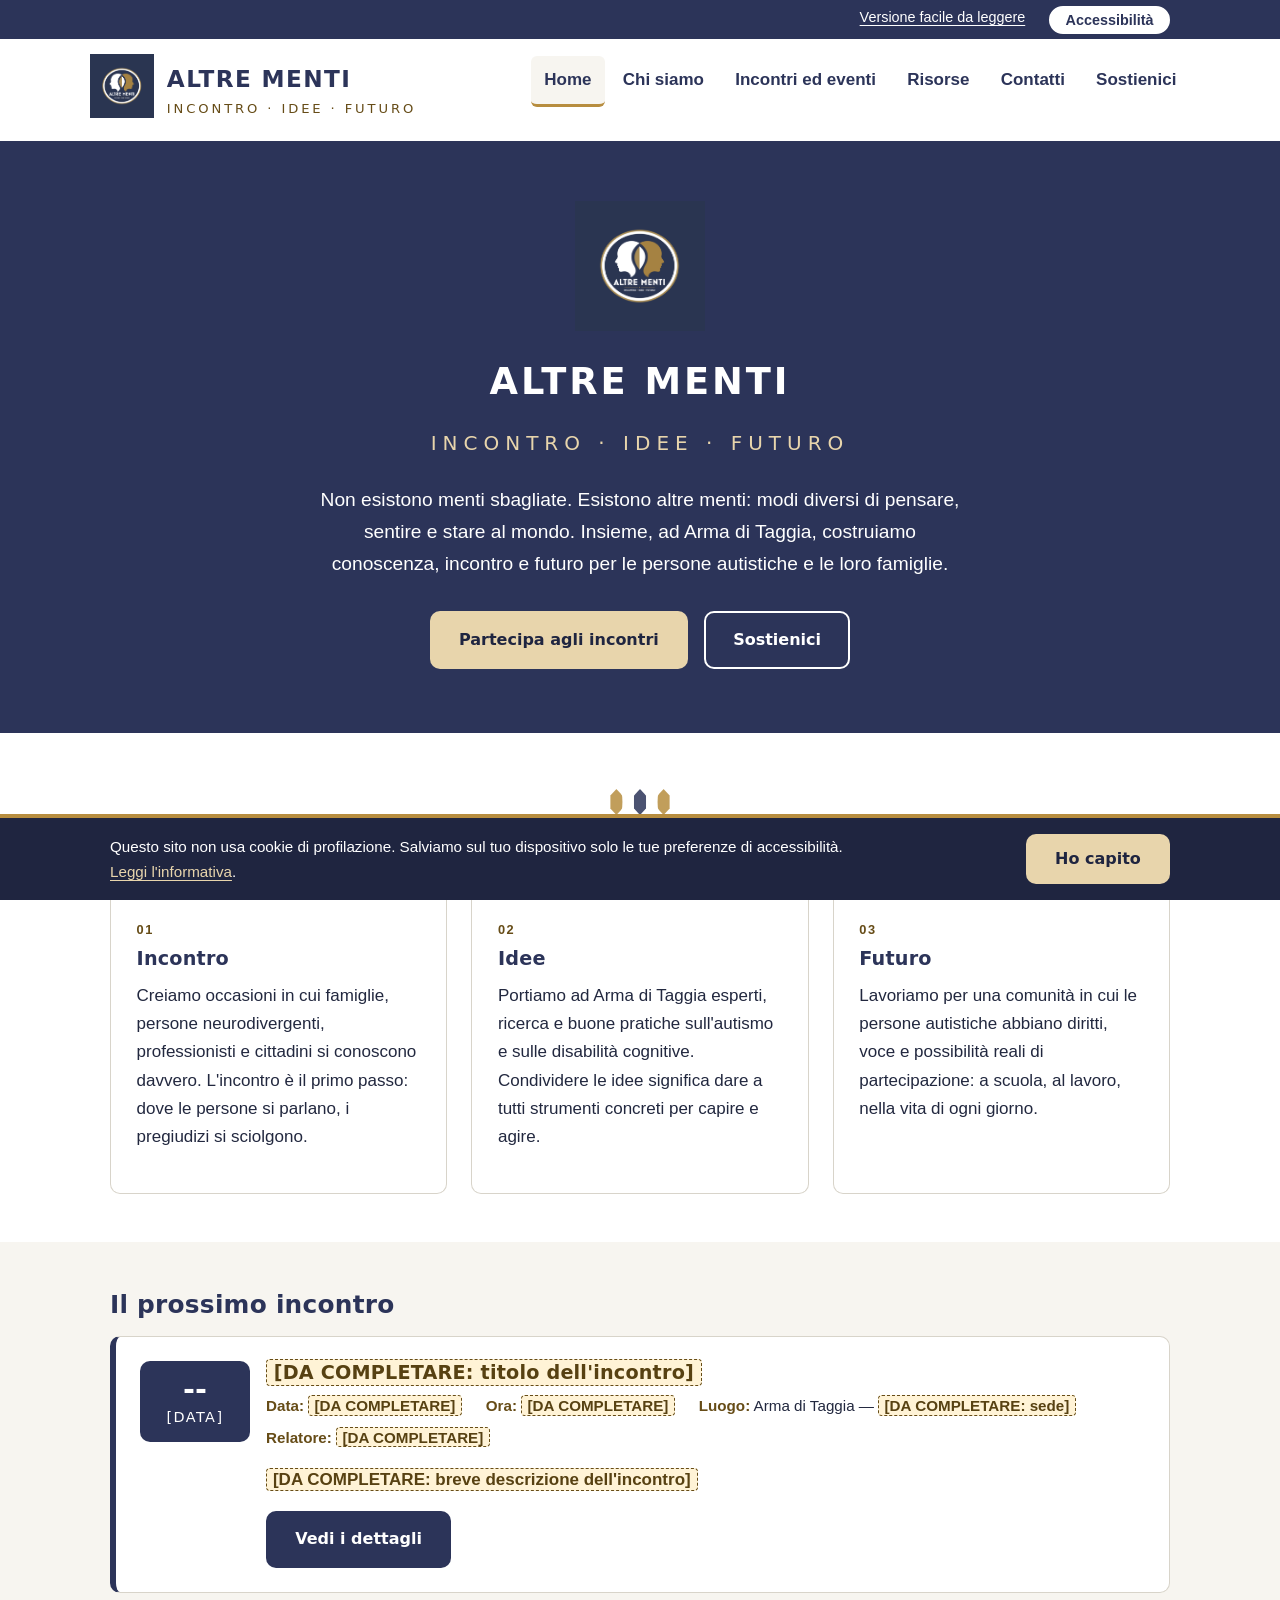
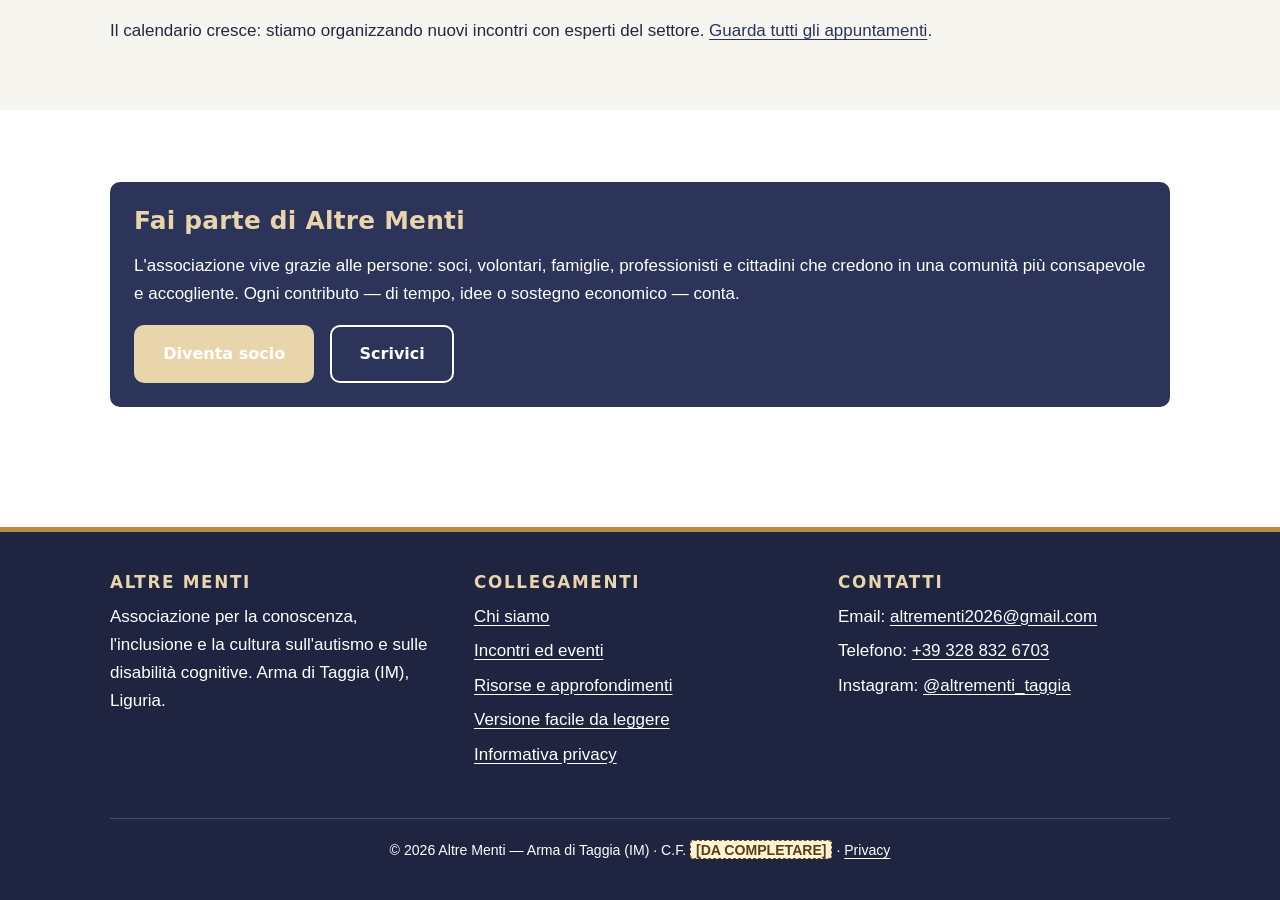
==== commit c334583c: "Add files via upload" ====
--- a/index.html
+++ b/index.html
@@ -6,7 +6,7 @@
   <title>Altre Menti — Associazione per l'autismo ad Arma di Taggia (Imperia)</title>
   <meta name="description" content="Altre Menti è un'associazione di Arma di Taggia (Imperia, Liguria) che promuove conoscenza, inclusione e cultura sull'autismo e sulle disabilità cognitive. Incontri con esperti, risorse per famiglie, comunità.">
   <link rel="stylesheet" href="assets/style.css">
-  <link rel="icon" href="assets/logo.svg" type="image/svg+xml">
+  <link rel="icon" href="assets/logo.png" type="image/png">
   <script type="application/ld+json">
   {
     "@context": "https://schema.org",
@@ -15,15 +15,8 @@
     "slogan": "Incontro · Idee · Futuro",
     "description": "Associazione che promuove conoscenza, inclusione e cultura sull'autismo e sulle disabilità cognitive ad Arma di Taggia (Imperia, Liguria).",
     "founder": { "@type": "Person", "name": "Barbara Brugnolo" },
-    "address": {
-      "@type": "PostalAddress",
-      "addressLocality": "Arma di Taggia",
-      "addressRegion": "Liguria",
-      "postalCode": "18018",
-      "addressCountry": "IT"
-    },
     "areaServed": ["Arma di Taggia", "Taggia", "Imperia", "Sanremo", "Liguria"],
-    "email": "[DA COMPLETARE]",
+    "email": "altrementi2026@gmail.com",
     "url": "[DA COMPLETARE: indirizzo del sito]"
   }
   </script>
@@ -40,7 +33,7 @@
   </div>
   <div class="contenitore intestazione">
     <a class="marchio" href="index.html">
-      <img class="logo-header" src="assets/logo.svg" alt="" width="64" height="64">
+      <span class="logo-tondo" aria-hidden="true"><img src="assets/logo.png" alt=""></span>
       <span class="nome">Altre Menti<span class="payoff">Incontro · Idee · Futuro</span></span>
     </a>
     <button id="apri-menu" class="apri-menu" aria-expanded="false" aria-controls="nav-principale">Menu ☰</button>
@@ -49,7 +42,6 @@
         <li><a href="index.html" aria-current="page">Home</a></li>
         <li><a href="chi-siamo.html">Chi siamo</a></li>
         <li><a href="incontri.html">Incontri ed eventi</a></li>
-        <li><a href="esperti.html">Esperti e relatori</a></li>
         <li><a href="risorse.html">Risorse</a></li>
         <li><a href="contatti.html">Contatti</a></li>
         <li><a href="sostieni.html">Sostienici</a></li>
@@ -62,7 +54,7 @@
 
   <section class="hero" aria-labelledby="titolo-hero">
     <div class="contenitore">
-      <img src="assets/logo.svg" alt="" width="130" height="130">
+      <span class="logo-tondo logo-tondo--hero" aria-hidden="true"><img src="assets/logo.png" alt=""></span>
       <h1 id="titolo-hero">Altre Menti</h1>
       <p class="payoff-hero">Incontro · Idee · Futuro</p>
       <p class="manifesto">Non esistono menti sbagliate. Esistono altre menti: modi diversi di pensare, sentire e stare al mondo. Insieme, ad Arma di Taggia, costruiamo conoscenza, incontro e futuro per le persone autistiche e le loro famiglie.</p>
@@ -111,7 +103,7 @@
             <li><strong>Relatore:</strong> <mark class="segnaposto">[DA COMPLETARE]</mark></li>
           </ul>
           <p><mark class="segnaposto">[DA COMPLETARE: breve descrizione dell'incontro]</mark></p>
-          <a class="btn btn-blu" href="incontri.html">Dettagli e iscrizione</a>
+          <a class="btn btn-blu" href="incontri.html">Vedi i dettagli</a>
         </div>
       </article>
       <p>Il calendario cresce: stiamo organizzando nuovi incontri con esperti del settore. <a href="incontri.html">Guarda tutti gli appuntamenti</a>.</p>
@@ -153,9 +145,9 @@
       <div>
         <h2>Contatti</h2>
         <ul>
-          <li>Email: <mark class="segnaposto">[DA COMPLETARE]</mark></li>
-          <li>Telefono: <mark class="segnaposto">[DA COMPLETARE]</mark></li>
-          <li>Social: <mark class="segnaposto">[DA COMPLETARE: link Facebook / Instagram]</mark></li>
+          <li>Email: <a href="mailto:altrementi2026@gmail.com">altrementi2026@gmail.com</a></li>
+          <li>Telefono: <a href="tel:+393288326703">+39 328 832 6703</a></li>
+          <li>Instagram: <a href="https://www.instagram.com/altrementi_taggia">@altrementi_taggia</a></li>
         </ul>
       </div>
     </div>
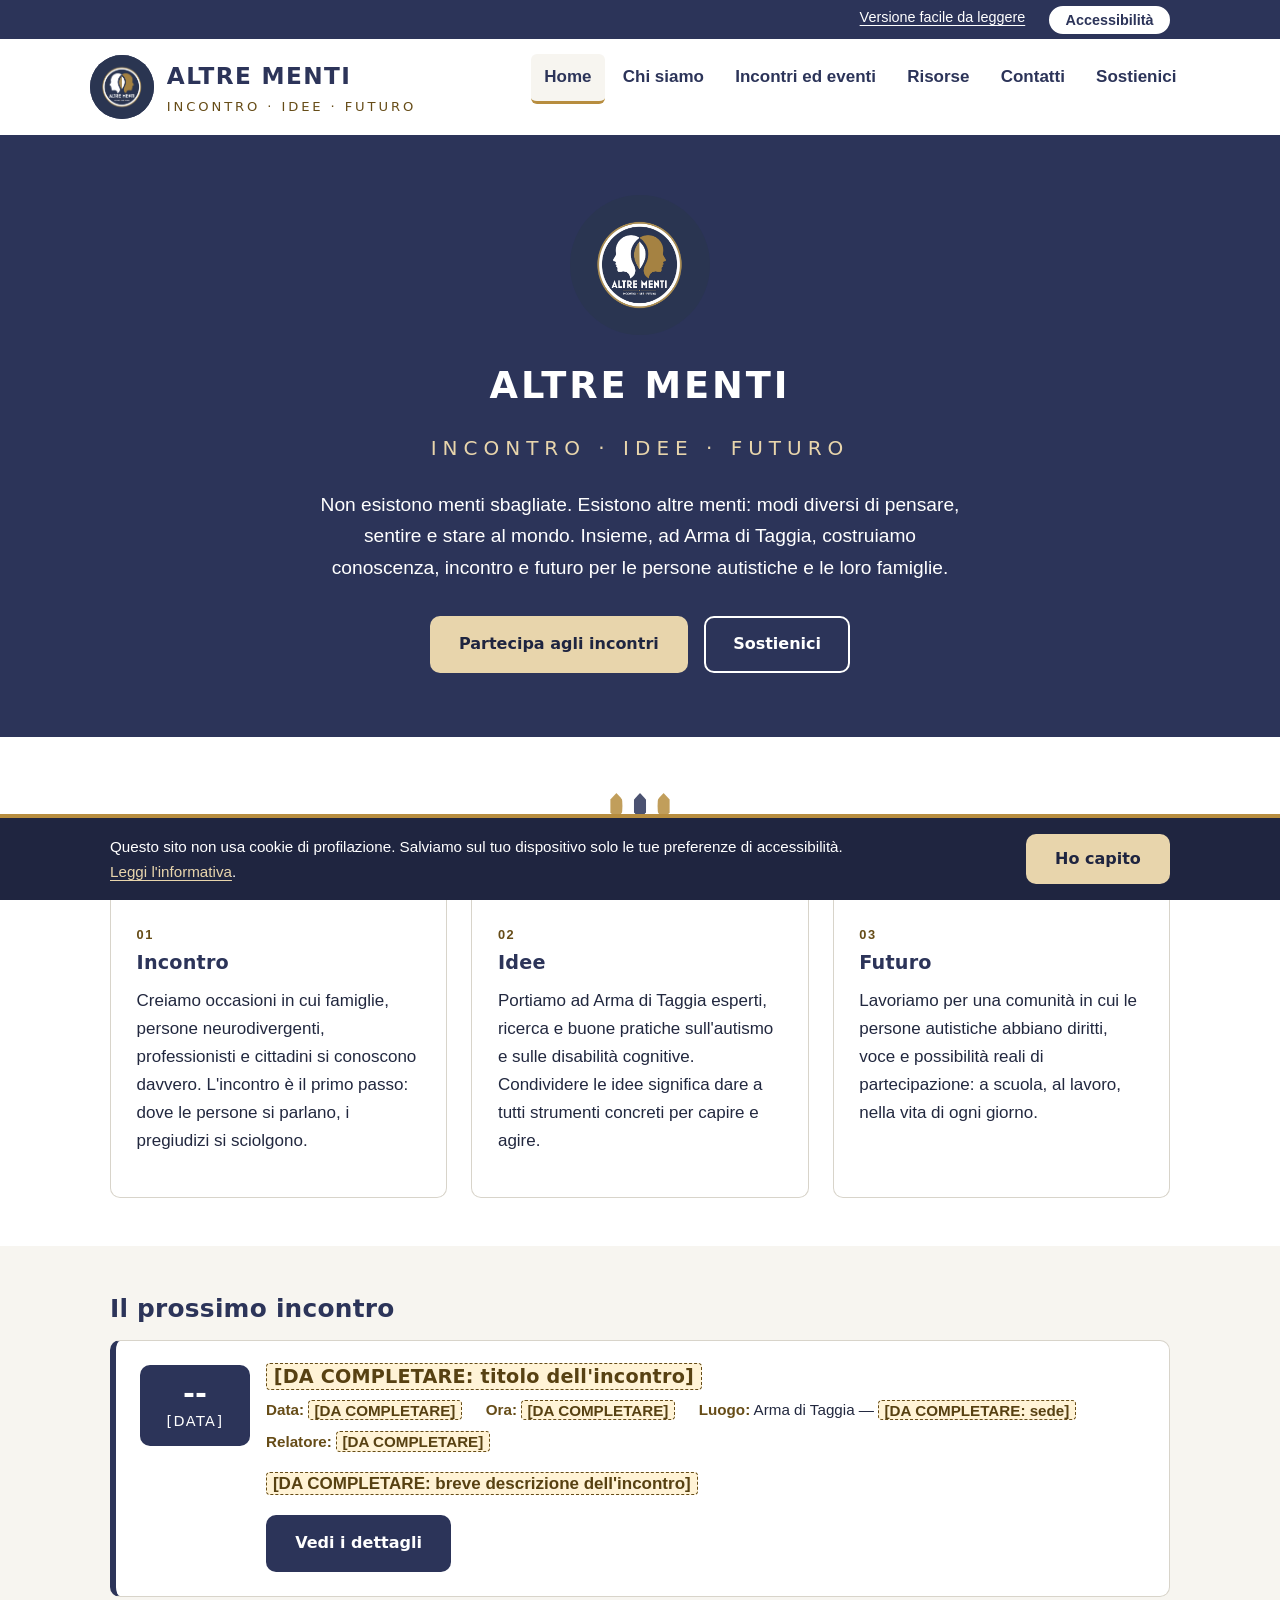
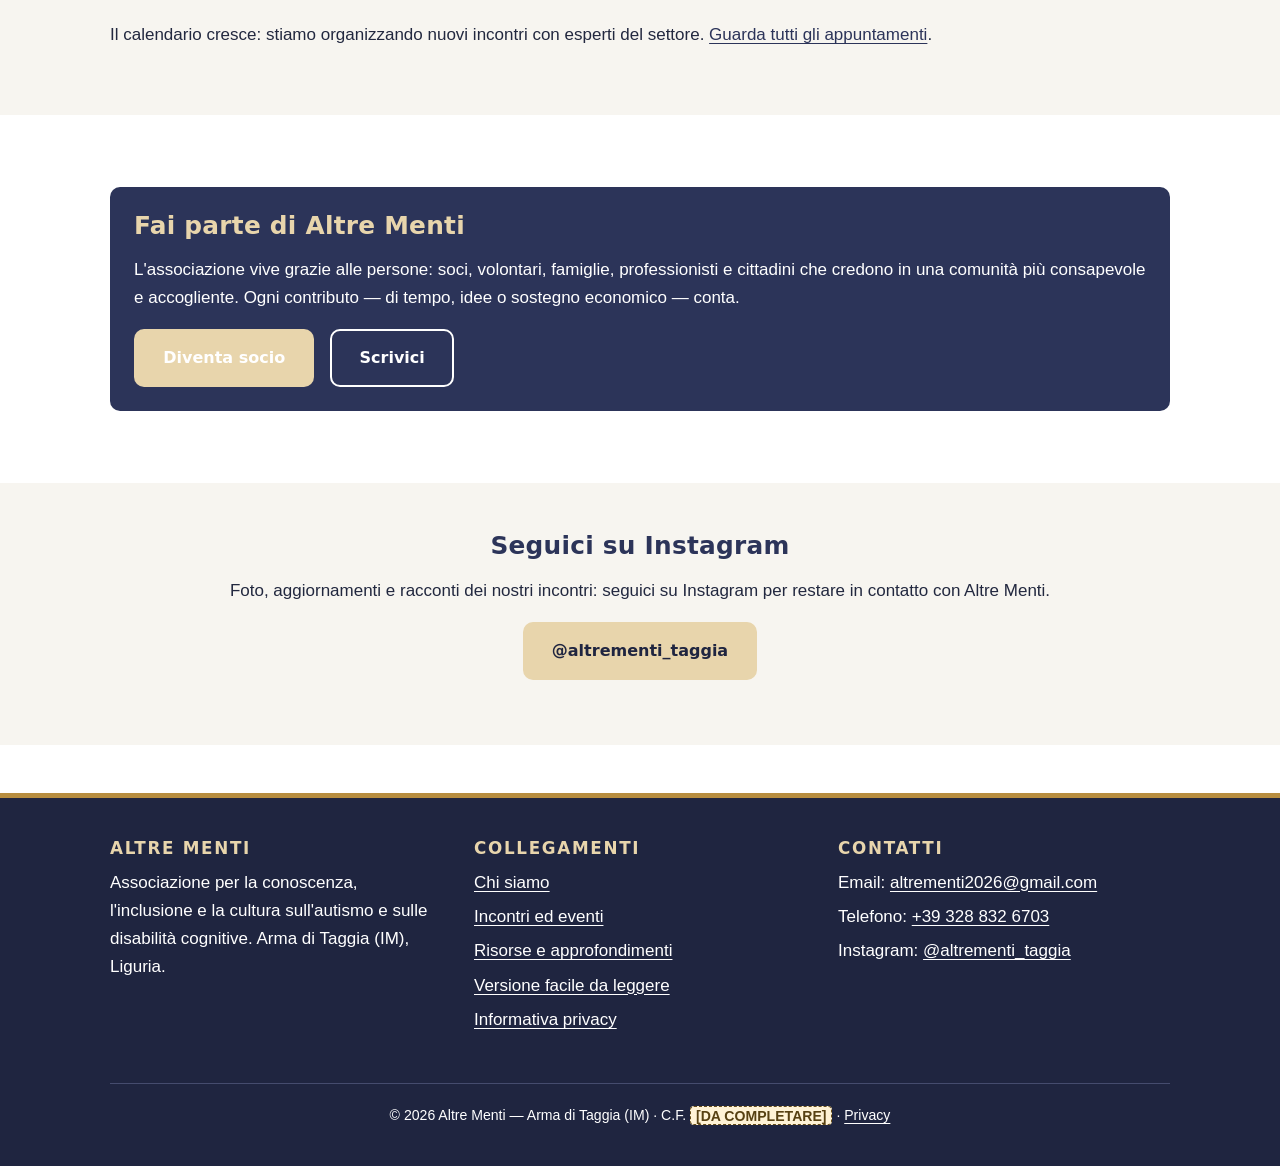
==== commit 4f21ada3: "Add files via upload" ====
--- a/index.html
+++ b/index.html
@@ -123,6 +123,14 @@
     </div>
   </section>
 
+  <section class="blocco alterna" aria-labelledby="titolo-social">
+    <div class="contenitore" style="text-align:center">
+      <h2 id="titolo-social">Seguici su Instagram</h2>
+      <p>Foto, aggiornamenti e racconti dei nostri incontri: seguici su Instagram per restare in contatto con Altre Menti.</p>
+      <p><a class="btn btn-oro" href="https://www.instagram.com/altrementi_taggia" target="_blank" rel="noopener">@altrementi_taggia</a></p>
+    </div>
+  </section>
+
 </main>
 
 <footer class="sito">
--- a/assets/style.css
+++ b/assets/style.css
@@ -38,7 +38,7 @@
   --focus: #0000CC;
 }
 html.alto-contrasto a { text-decoration: underline; }
-html.alto-contrasto img.logo-header { filter: grayscale(1) contrast(1.4); }
+html.alto-contrasto .logo-tondo img { filter: grayscale(1) contrast(1.4); }
 
 html.riduci-animazioni *,
 html.riduci-animazioni *::before,
@@ -128,7 +128,7 @@
   gap: 1rem; padding: 0.9rem 0; flex-wrap: wrap;
 }
 .marchio { display: flex; align-items: center; gap: 0.8rem; text-decoration: none; }
-.marchio img { width: 64px; height: 64px; }
+
 .marchio .nome {
   font-family: var(--font-titoli); font-weight: 700;
   font-size: 1.45rem; color: var(--blu); letter-spacing: 0.06em;
@@ -175,7 +175,7 @@
   text-align: center;
   padding: 3.5rem 0 4rem;
 }
-.hero img { width: 130px; height: 130px; margin-bottom: 1.2rem; }
+
 .hero h1 { color: var(--bianco); font-size: 2.3rem; text-transform: uppercase; letter-spacing: 0.08em; }
 .hero .payoff-hero {
   color: #E8D5AC; /* oro chiaro: contrasto su blu ≈ 9:1 */
@@ -408,3 +408,18 @@
 }
 .testata-pagina h1 { margin-bottom: 0.3rem; }
 .testata-pagina p { margin: 0; max-width: 700px; }
+
+/* ---------- Logo ufficiale (immagine quadrata su fondo blu, ritagliata in tondo) ---------- */
+.logo-tondo {
+  position: relative; display: inline-block; flex: none;
+  width: 64px; height: 64px;
+  border-radius: 50%; overflow: hidden;
+  background: var(--blu);
+}
+.logo-tondo img {
+  position: absolute; left: 50%; top: 50%;
+  width: 162%; height: auto;
+  transform: translate(-50%, -50%);
+}
+.logo-tondo--hero { width: 140px; height: 140px; margin-bottom: 1.2rem; }
+.logo-tondo--grande { width: 120px; height: 120px; }
